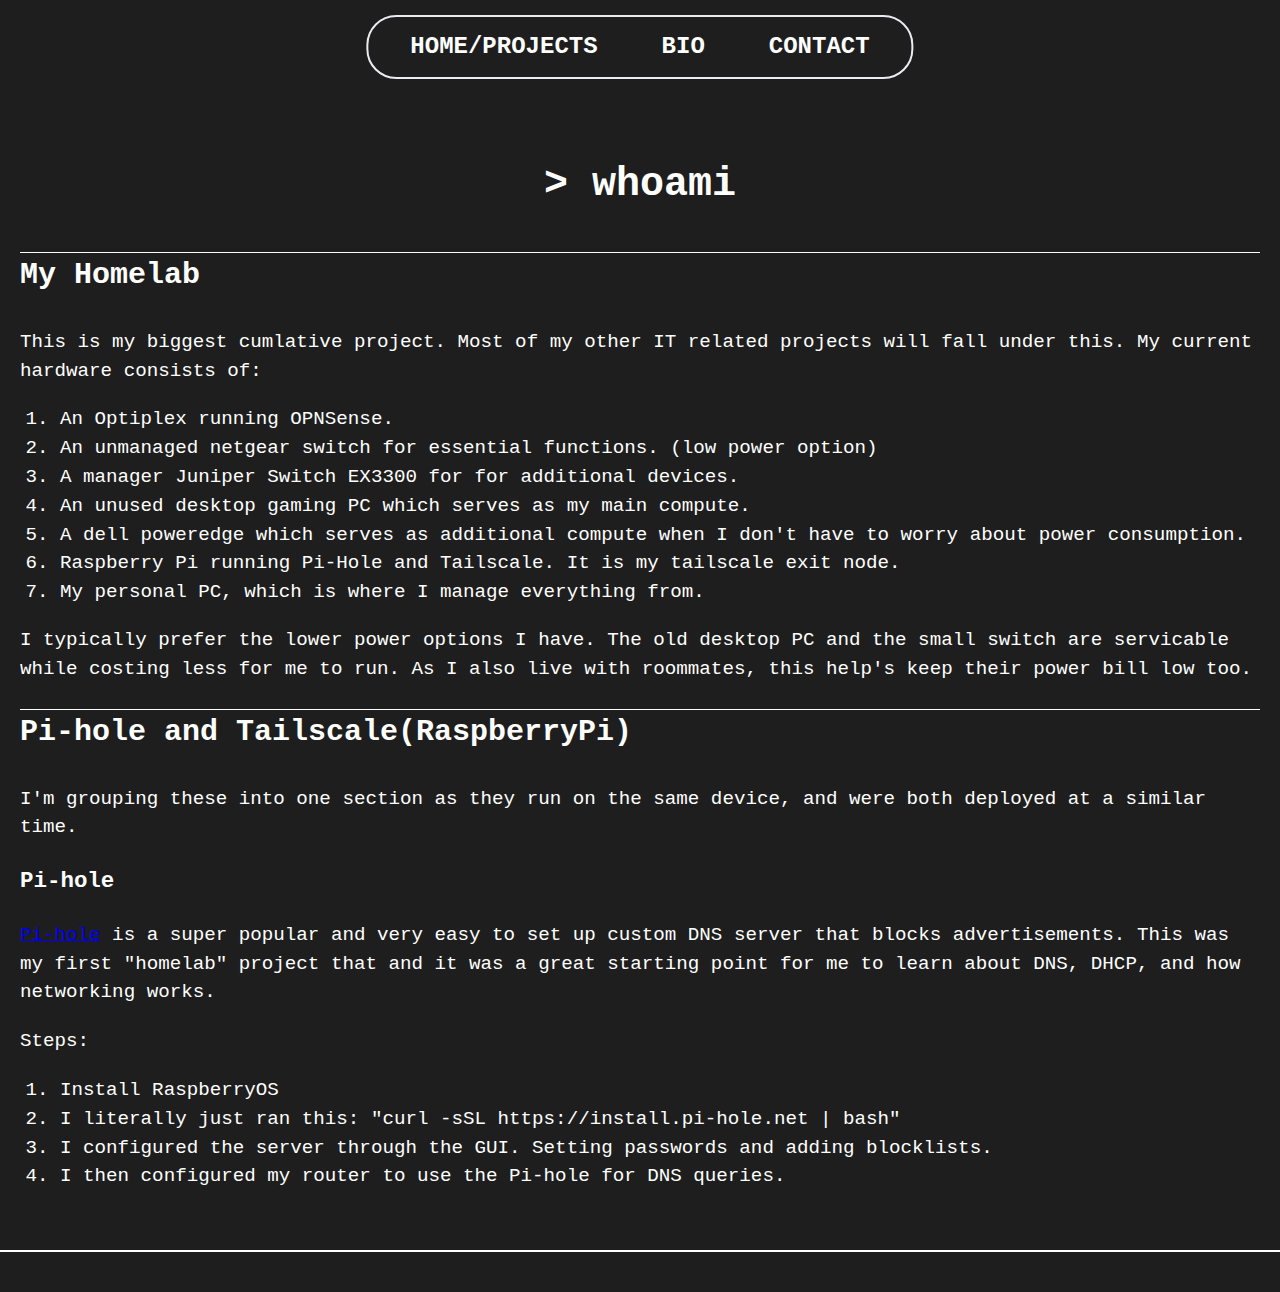
==== bio.html @ f7bc3e37 "Updated Site" ====
<!DOCTYPE html>
<html lang="en">
<head>
    <meta charset="UTF-8">
    <meta name="viewport" content="width=device-width, initial-scale=1.0">
    <meta http-equiv="X-UA-Compatible" content="ie=edge">
    <title>Tyler's Portfolio</title>
    <link rel="stylesheet" href="styles.css">
</head>
<body>
    <header>
        <section>
            <nav>
                <ul>
                  <li><a href="index.html">Home/Projects</a></li>
                  <li><a href="bio.html">Bio</a></li>
                  <li><a href="contact.html">Contact</a></li>
                </ul>
              </nav>
          
          </section>
    </header>

    <!-- Main Content Section -->
    <main>
        <h1 style="text-align: center; font-size: 40px;">> whoami</h1>
        <section id="section1">
            <h2>My Homelab</h2>
            <p>This is my biggest cumlative project. Most of my other IT related projects will fall under this. My current hardware consists of:</p>
            <ol>
                <li>An Optiplex running OPNSense.</li>
                <li>An unmanaged netgear switch for essential functions. (low power option)</li>
                <li>A manager Juniper Switch EX3300 for for additional devices.</li>
                <li>An unused desktop gaming PC which serves as my main compute.</li>
                <li>A dell poweredge which serves as additional compute when I don't have to worry about power consumption.</li>
                <li>Raspberry Pi running Pi-Hole and Tailscale. It is my tailscale exit node.</li>
                <li>My personal PC, which is where I manage everything from.</li>
            </ol>
            <p>I typically prefer the lower power options I have. The old desktop PC and the small switch are servicable while costing less for me to run. As I also live with roommates, this help's keep their power bill low too.</p>
        </section>

        <section id="section2">
            <h2>Pi-hole and Tailscale(RaspberryPi)</h2>
            <p>I'm grouping these into one section as they run on the same device, and were both deployed at a similar time.</p>
            <h3>Pi-hole</h3>
            <p><a href="https://pi-hole.net">Pi-hole</a> is a super popular and very easy to set up custom DNS server that blocks advertisements. This was my first "homelab" project that and it was a great starting point for me to learn about DNS, DHCP, and how networking works.</p>
            <p>Steps:</p>
            <ol>
                <li>Install RaspberryOS</li>
                <li>I literally just ran this: "curl -sSL https://install.pi-hole.net | bash"</li>
                <li>I configured the server through the GUI. Setting passwords and adding blocklists.</li>
                <li>I then configured my router to use the Pi-hole for DNS queries.</li>
            </ol>
        </section>

        <!-- Add more sections as needed -->
    </main>

    <!-- Footer Section -->
    <footer>
        <p><!-- Add footer content here --></p>
    </footer>

    <!-- Scripts -->
    <script src="script.js"></script>
</body>
</html>
---- styles.css ----
/* Global Styles */
body {
    background-color: #1e1e1e; /* Very dark gray background */
    color:  #ffffff ; /* Green text */
    font-family: 'Courier New', Courier, monospace; /* Monospace font for terminal look */
    font-size: 16px; /* Base font size */
    line-height: 1.5;
    margin: 0;
    padding: 0;
    display: flex;
    flex-direction: column;
    position: relative;
    min-height: 100vh;
}


nav {
    position: absolute;
    top: 15px;
    left: 50%;
    transform: translateX(-50%);
    display: inline-block;
    border: 2px solid #EBECF1;
    border-radius: 30px;
    animation: slide-in 1s ease-out;
  }
  
  ul {
    position: relative;
    display: flex;
    flex: 1 1 auto;
    margin: 0;
    padding: 0 30px;
    list-style-type: none;
    li:not(:last-child) {
      margin-right: 40px;
    }
    li {
      border: 2px solid transparent;
      border-radius: 5px;
      padding: 10px;
      transition: background 0.2s;
      a {
        color:  #ffffff ;
        text-decoration: none;
        text-transform: uppercase;
        transition: color 0.2s;
      }
      ul {
        visibility: hidden;
        opacity: 0;
        position: absolute;
        display: block;
        margin: 12px -12px;
        padding: 0;
        background:  #ffffff ;
        border: 2px solid  #ffffff ;
        border-right: 2px solid  #ffffff ;
        border-bottom: 2px solid  #ffffff ;
        border-radius: 5px;
        transition: opacity 0.2s, visibility 0.2s;
        li {
          margin: -2px 0 0 -2px;
          width: calc(100% - 20px);
          line-height: 1.7;
          a {
            color: #2375D8;
          }
        }
      }
      &:hover {
        background: #15ff00;
        border: 2px solid #000000;
        border-right: 2px solid #000000;
        border-bottom: 2px solid #000000;
        a {
          color: #000000;
        }
        ul {
          visibility: visible;
          opacity: 1;
          box-shadow: 0px 3px 5px 2px #EBECF1;
          li {
            a {
              color: #000000;
            }
          }
        }
      }
    }
  }
  
  @keyframes slide-in {
    0% {
      top: -50px;
    }
    40% {
      top: 20px;
    }
    70% {
      top: 10px;
    }
    100% {
      top: 15px;
    }
  }
/* Header */
header {
    padding: 25px;
    text-align: left;
    font-size: 24px;
    font-weight: bold;
    /*border-bottom: 2px solid  #ffffff ;*/
}

/* text animation */
@keyframes animated-text{
    from{width: 0;}
    to{width: 472px;}
  }
  /* cursor animations */
 @keyframes animated-cursor{
    from{border-right-color: rgba(0,255,0,.75);}
    to{border-right-color: transparent;}
  }
h1 {
    padding: 10px;
    margin-top: 75px;
    overflow: hidden;  
    animation: animated-cursor 600ms steps(29,end) infinite;
}
/* Main Content */
main {
    padding: 20px;
    font-size: 1.2em;
}

/* Section Headers */
h2 {
    font-size: 30px;
    border-top: 1px solid  #ffffff ;
    padding-bottom: 10px;
    margin-bottom: 20px;
}

/* Paragraphs */
p {
    margin-bottom: 20px;
}

/* Links */

a:hover {
    text-decoration: underline;
}

/* Footer */
footer {
    text-align: center;
    padding: 10px;
    font-size: 0.9em;
    border-top: 2px solid  #ffffff ;
    margin-top: 20px;
}

.text-image-container {
    display: flex;
    align-items: right; /* Aligns text and image vertically */
  }
  
  .text-image-container p {
    margin-right: 10px; /* Adds some spacing between the text and the image */
  }
  
  .text-image-container img {
    width: 240px; /* Adjust size as needed */
    height: 240px;
  }
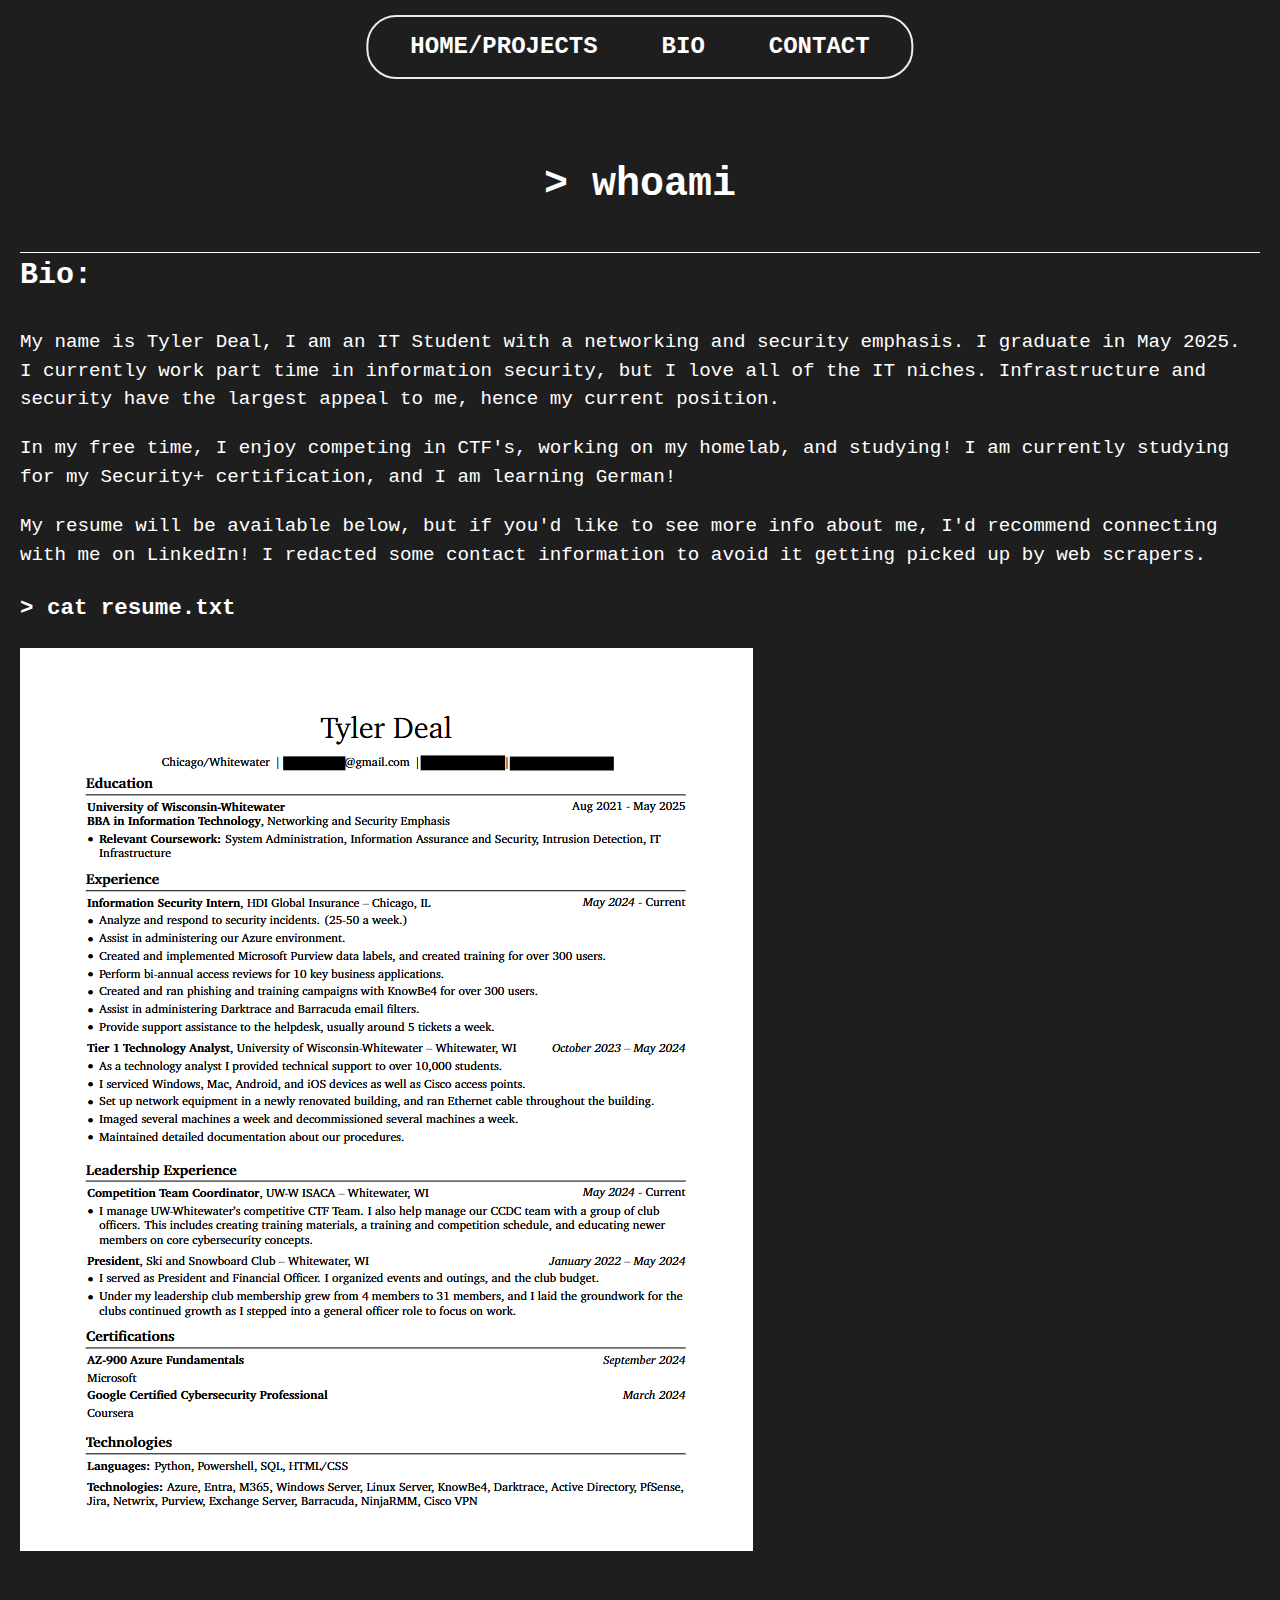
==== commit 79141902: "upgrades!" ====
--- a/bio.html
+++ b/bio.html
@@ -25,32 +25,15 @@
     <main>
         <h1 style="text-align: center; font-size: 40px;">> whoami</h1>
         <section id="section1">
-            <h2>My Homelab</h2>
-            <p>This is my biggest cumlative project. Most of my other IT related projects will fall under this. My current hardware consists of:</p>
-            <ol>
-                <li>An Optiplex running OPNSense.</li>
-                <li>An unmanaged netgear switch for essential functions. (low power option)</li>
-                <li>A manager Juniper Switch EX3300 for for additional devices.</li>
-                <li>An unused desktop gaming PC which serves as my main compute.</li>
-                <li>A dell poweredge which serves as additional compute when I don't have to worry about power consumption.</li>
-                <li>Raspberry Pi running Pi-Hole and Tailscale. It is my tailscale exit node.</li>
-                <li>My personal PC, which is where I manage everything from.</li>
-            </ol>
-            <p>I typically prefer the lower power options I have. The old desktop PC and the small switch are servicable while costing less for me to run. As I also live with roommates, this help's keep their power bill low too.</p>
+            <h2>Bio:</h2>
+            <p>My name is Tyler Deal, I am an IT Student with a networking and security emphasis. I graduate in May 2025. I currently work part time in information security, but I love all of the IT niches. Infrastructure and security have the largest appeal to me, hence my current position.</p>
+            <p>In my free time, I enjoy competing in CTF's, working on my homelab, and studying! I am currently studying for my Security+ certification, and I am learning German!</p>
+            <p>My resume will be available below, but if you'd like to see more info about me, I'd recommend connecting with me on LinkedIn! I redacted some contact information to avoid it getting picked up by web scrapers.</p>
         </section>
 
         <section id="section2">
-            <h2>Pi-hole and Tailscale(RaspberryPi)</h2>
-            <p>I'm grouping these into one section as they run on the same device, and were both deployed at a similar time.</p>
-            <h3>Pi-hole</h3>
-            <p><a href="https://pi-hole.net">Pi-hole</a> is a super popular and very easy to set up custom DNS server that blocks advertisements. This was my first "homelab" project that and it was a great starting point for me to learn about DNS, DHCP, and how networking works.</p>
-            <p>Steps:</p>
-            <ol>
-                <li>Install RaspberryOS</li>
-                <li>I literally just ran this: "curl -sSL https://install.pi-hole.net | bash"</li>
-                <li>I configured the server through the GUI. Setting passwords and adding blocklists.</li>
-                <li>I then configured my router to use the Pi-hole for DNS queries.</li>
-            </ol>
+            <h3> > cat resume.txt </h3>
+            <img src="resume.png" alt="my resume, redacted for privacy.">
         </section>
 
         <!-- Add more sections as needed -->
